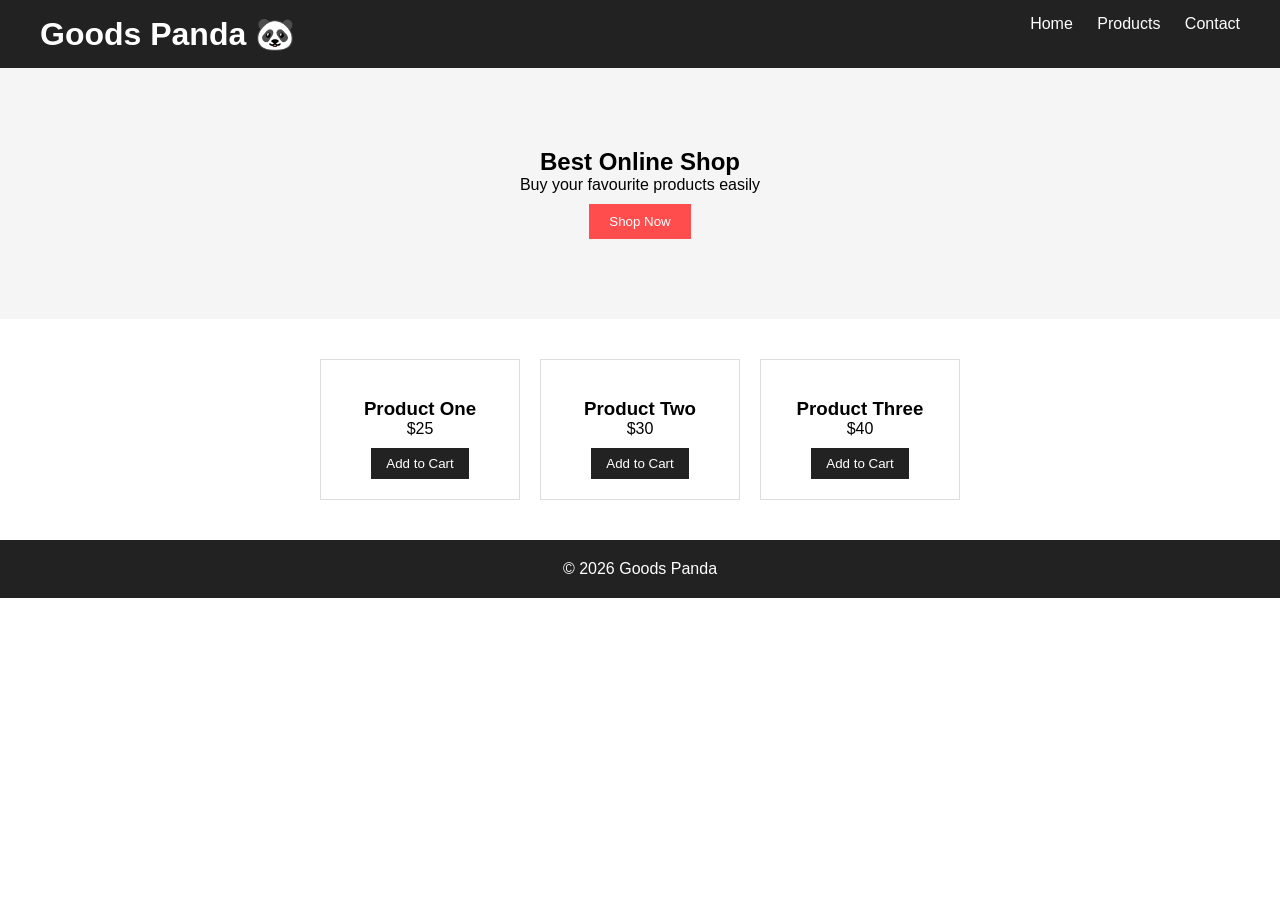
==== index.html @ 251d7110 "Add files via upload" ====
<!DOCTYPE html>
<html lang="en">
<head>
    <meta charset="UTF-8">
    <meta name="viewport" content="width=device-width, initial-scale=1.0">
    <title>Goods Panda</title>
    <link rel="stylesheet" href="style.css">
</head>
<body>

<header>
    <h1>Goods Panda 🐼</h1>
    <nav>
        <a href="#">Home</a>
        <a href="#">Products</a>
        <a href="#">Contact</a>
    </nav>
</header>

<section class="hero">
    <h2>Best Online Shop</h2>
    <p>Buy your favourite products easily</p>
    <button>Shop Now</button>
</section>

<section class="products">

    <div class="card">
        <img src="images/product1.jpg" alt="">
        <h3>Product One</h3>
        <p>$25</p>
        <button>Add to Cart</button>
    </div>

    <div class="card">
        <img src="images/product2.jpg" alt="">
        <h3>Product Two</h3>
        <p>$30</p>
        <button>Add to Cart</button>
    </div>

    <div class="card">
        <img src="images/product3.jpg" alt="">
        <h3>Product Three</h3>
        <p>$40</p>
        <button>Add to Cart</button>
    </div>

</section>

<footer>
    <p>© 2026 Goods Panda</p>
</footer>

</body>
</html>
---- style.css ----
*{
    margin:0;
    padding:0;
    box-sizing:border-box;
    font-family: Arial;
}

header{
    background:#222;
    color:white;
    display:flex;
    justify-content:space-between;
    padding:15px 40px;
}

nav a{
    color:white;
    text-decoration:none;
    margin-left:20px;
}

.hero{
    text-align:center;
    padding:80px;
    background:#f5f5f5;
}

.hero button{
    padding:10px 20px;
    margin-top:10px;
    background:#ff4d4d;
    color:white;
    border:none;
}

.products{
    display:flex;
    justify-content:center;
    gap:20px;
    padding:40px;
}

.card{
    border:1px solid #ddd;
    padding:20px;
    text-align:center;
    width:200px;
}

.card img{
    width:100%;
}

.card button{
    margin-top:10px;
    padding:8px 15px;
    background:#222;
    color:white;
    border:none;
}

footer{
    text-align:center;
    padding:20px;
    background:#222;
    color:white;
}
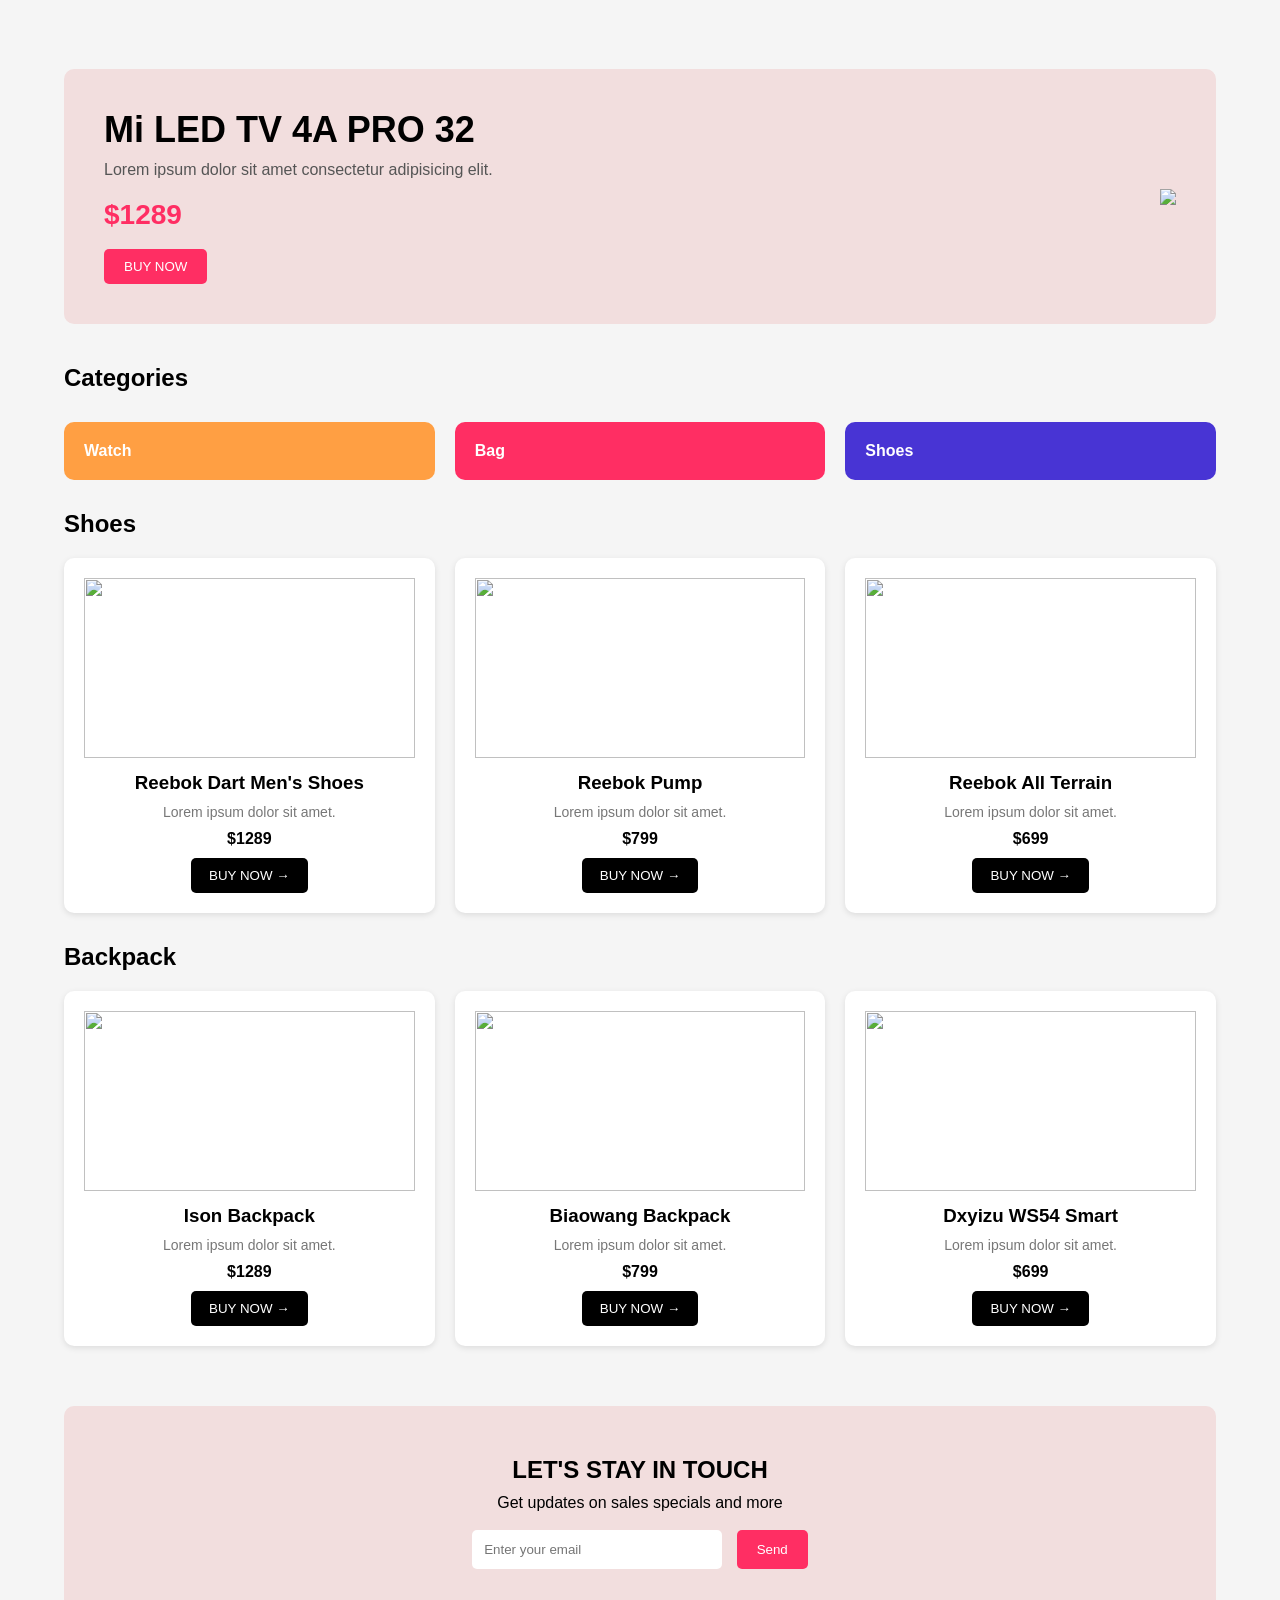
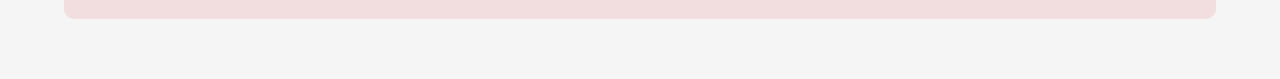
==== commit aa63495a: "Update index.html" ====
--- a/index.html
+++ b/index.html
@@ -1,56 +1,292 @@
 <!DOCTYPE html>
 <html lang="en">
 <head>
-    <meta charset="UTF-8">
-    <meta name="viewport" content="width=device-width, initial-scale=1.0">
-    <title>Goods Panda</title>
-    <link rel="stylesheet" href="style.css">
+<meta charset="UTF-8">
+<meta name="viewport" content="width=device-width, initial-scale=1.0">
+<title>Panda Store</title>
+
+<style>
+*{
+    margin:0;
+    padding:0;
+    box-sizing:border-box;
+    font-family:Arial, Helvetica, sans-serif;
+}
+
+body{
+    background:#f5f5f5;
+}
+
+.container{
+    width:90%;
+    max-width:1200px;
+    margin:auto;
+}
+
+/* Header */
+header{
+    display:flex;
+    justify-content:space-between;
+    align-items:center;
+    padding:20px 0;
+}
+
+.logo{
+    font-size:22px;
+    font-weight:bold;
+}
+
+.menu{
+    font-size:25px;
+    cursor:pointer;
+}
+
+/* Hero */
+.hero{
+    background:#f2dede;
+    padding:40px;
+    border-radius:10px;
+    display:flex;
+    align-items:center;
+    justify-content:space-between;
+    margin-bottom:40px;
+}
+
+.hero-text{
+    max-width:50%;
+}
+
+.hero h1{
+    font-size:36px;
+    margin-bottom:10px;
+}
+
+.hero p{
+    color:#555;
+    margin-bottom:20px;
+}
+
+.price{
+    color:#ff2e63;
+    font-size:28px;
+    font-weight:bold;
+}
+
+.btn{
+    background:#ff2e63;
+    color:white;
+    padding:10px 20px;
+    border:none;
+    border-radius:5px;
+    cursor:pointer;
+}
+
+/* Categories */
+.categories{
+    display:flex;
+    gap:20px;
+    margin:30px 0;
+}
+
+.cat{
+    flex:1;
+    padding:20px;
+    border-radius:10px;
+    color:white;
+    font-weight:bold;
+    display:flex;
+    justify-content:space-between;
+    align-items:center;
+}
+
+.watch{background:#ff9f43;}
+.bag{background:#ff2e63;}
+.shoes{background:#4834d4;}
+
+/* Products */
+.section-title{
+    font-size:24px;
+    margin:30px 0 20px;
+}
+
+.products{
+    display:grid;
+    grid-template-columns:repeat(3,1fr);
+    gap:20px;
+}
+
+.card{
+    background:white;
+    padding:20px;
+    border-radius:10px;
+    text-align:center;
+    box-shadow:0 2px 6px rgba(0,0,0,0.1);
+}
+
+.card img{
+    width:100%;
+    height:180px;
+    object-fit:contain;
+}
+
+.card h3{
+    margin:10px 0;
+}
+
+.card p{
+    color:#777;
+    font-size:14px;
+}
+
+.card-price{
+    font-weight:bold;
+    margin:10px 0;
+}
+
+.buy-btn{
+    background:black;
+    color:white;
+    border:none;
+    padding:10px 18px;
+    border-radius:5px;
+    cursor:pointer;
+}
+
+/* Newsletter */
+.newsletter{
+    margin:60px 0;
+    background:#f2dede;
+    padding:50px;
+    text-align:center;
+    border-radius:10px;
+}
+
+.newsletter h2{
+    margin-bottom:10px;
+}
+
+.newsletter input{
+    padding:12px;
+    width:250px;
+    border:none;
+    border-radius:5px;
+}
+
+.newsletter button{
+    padding:12px 20px;
+    border:none;
+    background:#ff2e63;
+    color:white;
+    border-radius:5px;
+    margin-left:10px;
+}
+
+</style>
 </head>
+
 <body>
 
+<div class="container">
+
 <header>
-    <h1>Goods Panda 🐼</h1>
-    <nav>
-        <a href="#">Home</a>
-        <a href="#">Products</a>
-        <a href="#">Contact</a>
-    </nav>
+<div class="logo"><img src="images/logo (1).png" alt=""></div>
+<div class="menu"><img src="images/menu-bar.png" alt=""></div>
 </header>
 
-<section class="hero">
-    <h2>Best Online Shop</h2>
-    <p>Buy your favourite products easily</p>
-    <button>Shop Now</button>
-</section>
-
-<section class="products">
-
-    <div class="card">
-        <img src="images/product1.jpg" alt="">
-        <h3>Product One</h3>
-        <p>$25</p>
-        <button>Add to Cart</button>
-    </div>
-
-    <div class="card">
-        <img src="images/product2.jpg" alt="">
-        <h3>Product Two</h3>
-        <p>$30</p>
-        <button>Add to Cart</button>
-    </div>
-
-    <div class="card">
-        <img src="images/product3.jpg" alt="">
-        <h3>Product Three</h3>
-        <p>$40</p>
-        <button>Add to Cart</button>
-    </div>
-
-</section>
-
-<footer>
-    <p>© 2026 Goods Panda</p>
-</footer>
+<!-- Hero Section -->
+<div class="hero">
+<div class="hero-text">
+<h1>Mi LED TV 4A PRO 32</h1>
+<p>Lorem ipsum dolor sit amet consectetur adipisicing elit.</p>
+<div class="price">$1289</div>
+<br>
+<button class="btn">BUY NOW</button>
+</div>
+
+<img src= "images/hero-tv.png">
+</div>
+
+<!-- Categories -->
+<h2 class="section-title">Categories</h2>
+
+<div class="categories">
+<div class="cat watch">Watch <img src="images/category-watch.png" alt=""></div>
+<div class="cat bag">Bag <img src="images/category-bag.png" alt=""></div>
+<div class="cat shoes">Shoes <img src="images/category-shoe.png" alt=""></div>
+</div>
+
+<!-- Shoes -->
+<h2 class="section-title">Shoes</h2>
+
+<div class="products">
+
+<div class="card">
+<img src="images/shoe-1.png">
+<h3>Reebok Dart Men's Shoes</h3>
+<p>Lorem ipsum dolor sit amet.</p>
+<div class="card-price">$1289</div>
+<button class="buy-btn">BUY NOW →</button>
+</div>
+
+<div class="card">
+<img src= "Images/shoe-2.png">
+<h3>Reebok Pump</h3>
+<p>Lorem ipsum dolor sit amet.</p>
+<div class="card-price">$799</div>
+<button class="buy-btn">BUY NOW →</button>
+</div>
+
+<div class="card">
+<img src="Images/shoe-3.png">
+<h3>Reebok All Terrain</h3>
+<p>Lorem ipsum dolor sit amet.</p>
+<div class="card-price">$699</div>
+<button class="buy-btn">BUY NOW →</button>
+</div>
+
+</div>
+
+<!-- Backpack -->
+<h2 class="section-title">Backpack</h2>
+
+<div class="products">
+
+<div class="card">
+<img src="Images/bag-1.png">
+<h3>Ison Backpack</h3>
+<p>Lorem ipsum dolor sit amet.</p>
+<div class="card-price">$1289</div>
+<button class="buy-btn">BUY NOW →</button>
+</div>
+
+<div class="card">
+<img src="Images/bag-2.png">
+<h3>Biaowang Backpack</h3>
+<p>Lorem ipsum dolor sit amet.</p>
+<div class="card-price">$799</div>
+<button class="buy-btn">BUY NOW →</button>
+</div>
+
+<div class="card">
+<img src="Images/bag-3.png">
+<h3>Dxyizu WS54 Smart</h3>
+<p>Lorem ipsum dolor sit amet.</p>
+<div class="card-price">$699</div>
+<button class="buy-btn">BUY NOW →</button>
+</div>
+
+</div>
+
+<!-- Newsletter -->
+<div class="newsletter">
+<h2>LET'S STAY IN TOUCH</h2>
+<p>Get updates on sales specials and more</p>
+<br>
+<input type="email" placeholder="Enter your email">
+<button>Send</button>
+</div>
+
+</div>
 
 </body>
-</html>+</html>
